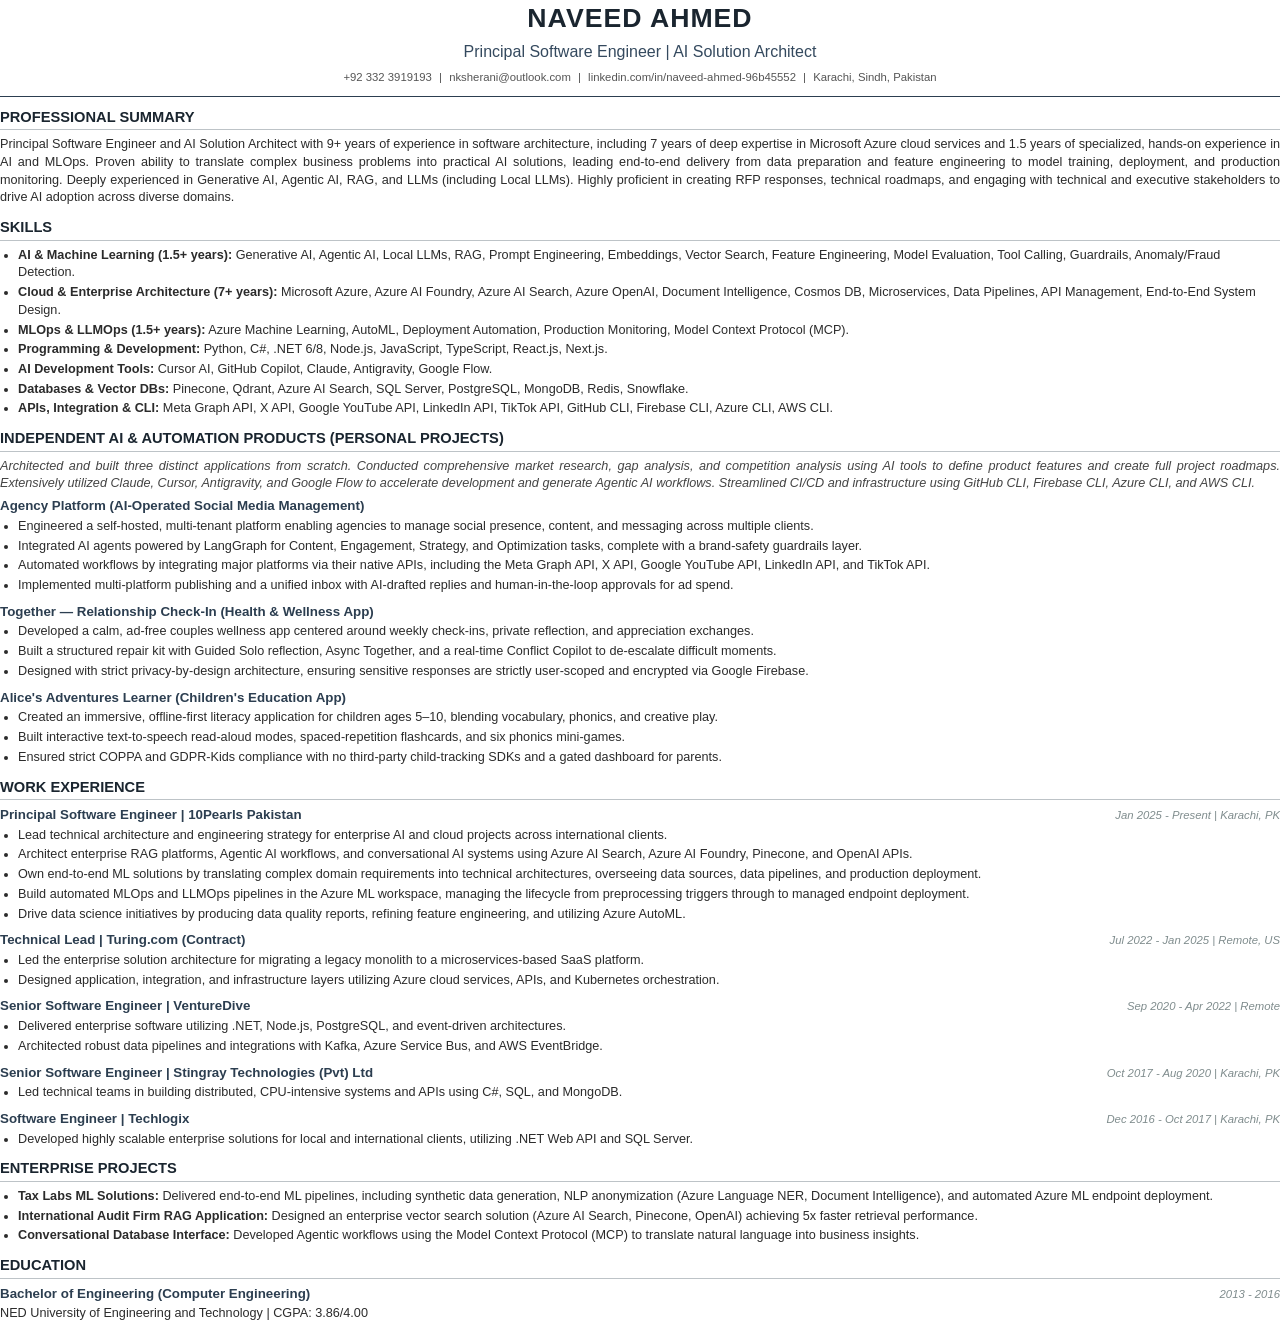
==== raw_files/Naveed_Ahmed_AI_Solution_Architect_CV_B.html @ ad5227f2 "cv created" ====
<!DOCTYPE html>
<html lang="en">
<head>
<meta charset="UTF-8">
<style>
    @page {
        size: A4;
        margin: 12mm 15mm;
        background-color: #ffffff;
    }
    * {
        box-sizing: border-box;
    }
    body {
        font-family: 'Segoe UI', Roboto, Helvetica, Arial, sans-serif;
        margin: 0;
        padding: 0;
        color: #2b2b2b;
        font-size: 9.5pt;
        line-height: 1.4;
    }
    .header {
        text-align: center;
        margin-bottom: 10px;
        padding-bottom: 10px;
        border-bottom: 1.5px solid #2c3e50;
    }
    .header h1 {
        margin: 0 0 4px 0;
        font-size: 20pt;
        color: #1a252f;
        text-transform: uppercase;
        letter-spacing: 1px;
    }
    .header h2 {
        margin: 0 0 6px 0;
        font-size: 12pt;
        color: #34495e;
        font-weight: 500;
    }
    .contact-info {
        font-size: 8.5pt;
        color: #555555;
    }
    .contact-info span {
        margin: 0 4px;
    }
    h3.section-title {
        font-size: 11pt;
        color: #1a252f;
        text-transform: uppercase;
        border-bottom: 1px solid #bdc3c7;
        padding-bottom: 2px;
        margin-top: 10px;
        margin-bottom: 6px;
        page-break-after: avoid;
    }
    .summary {
        text-align: justify;
        margin-bottom: 10px;
    }
    .skills-list {
        margin: 0;
        padding-left: 18px;
        margin-bottom: 10px;
    }
    .skills-list li {
        margin-bottom: 2px;
    }
    .job, .project {
        margin-bottom: 8px;
        page-break-inside: avoid;
    }
    .job-header {
        width: 100%;
        display: table;
        margin-bottom: 2px;
    }
    .job-title-company {
        display: table-cell;
        font-weight: 600;
        font-size: 10pt;
        color: #2c3e50;
    }
    .job-date-location {
        display: table-cell;
        text-align: right;
        font-style: italic;
        font-size: 8.5pt;
        color: #7f8c8d;
    }
    .job ul, .project ul {
        margin-top: 2px;
        margin-bottom: 0;
        padding-left: 18px;
    }
    .job ul li, .project ul li {
        margin-bottom: 2px;
        text-align: justify;
    }
    .project-title {
        font-weight: 600;
        color: #2c3e50;
        font-size: 10pt;
    }
    .project-intro {
        font-style: italic;
        margin-bottom: 4px;
        color: #444;
        text-align: justify;
    }
</style>
</head>
<body>

<div class="header">
    <h1>Naveed Ahmed</h1>
    <h2>Principal Software Engineer | AI Solution Architect</h2>
    <div class="contact-info">
        <span>+92 332 3919193</span> |
        <span>nksherani@outlook.com</span> |
        <span>linkedin.com/in/naveed-ahmed-96b45552</span> |
        <span>Karachi, Sindh, Pakistan</span>
    </div>
</div>

<h3 class="section-title">Professional Summary</h3>
<div class="summary">
    Principal Software Engineer and AI Solution Architect with 9+ years of experience in software architecture, including 7 years of deep expertise in Microsoft Azure cloud services and 1.5 years of specialized, hands-on experience in AI and MLOps. Proven ability to translate complex business problems into practical AI solutions, leading end-to-end delivery from data preparation and feature engineering to model training, deployment, and production monitoring. Deeply experienced in Generative AI, Agentic AI, RAG, and LLMs (including Local LLMs). Highly proficient in creating RFP responses, technical roadmaps, and engaging with technical and executive stakeholders to drive AI adoption across diverse domains.
</div>

<h3 class="section-title">Skills</h3>
<ul class="skills-list">
    <li><strong>AI & Machine Learning (1.5+ years):</strong> Generative AI, Agentic AI, Local LLMs, RAG, Prompt Engineering, Embeddings, Vector Search, Feature Engineering, Model Evaluation, Tool Calling, Guardrails, Anomaly/Fraud Detection.</li>
    <li><strong>Cloud & Enterprise Architecture (7+ years):</strong> Microsoft Azure, Azure AI Foundry, Azure AI Search, Azure OpenAI, Document Intelligence, Cosmos DB, Microservices, Data Pipelines, API Management, End-to-End System Design.</li>
    <li><strong>MLOps & LLMOps (1.5+ years):</strong> Azure Machine Learning, AutoML, Deployment Automation, Production Monitoring, Model Context Protocol (MCP).</li>
    <li><strong>Programming & Development:</strong> Python, C#, .NET 6/8, Node.js, JavaScript, TypeScript, React.js, Next.js.</li>
    <li><strong>AI Development Tools:</strong> Cursor AI, GitHub Copilot, Claude, Antigravity, Google Flow.</li>
    <li><strong>Databases & Vector DBs:</strong> Pinecone, Qdrant, Azure AI Search, SQL Server, PostgreSQL, MongoDB, Redis, Snowflake.</li>
    <li><strong>APIs, Integration & CLI:</strong> Meta Graph API, X API, Google YouTube API, LinkedIn API, TikTok API, GitHub CLI, Firebase CLI, Azure CLI, AWS CLI.</li>
</ul>

<h3 class="section-title">Independent AI & Automation Products (Personal Projects)</h3>
<div class="project-intro">
    Architected and built three distinct applications from scratch. Conducted comprehensive market research, gap analysis, and competition analysis using AI tools to define product features and create full project roadmaps. Extensively utilized Claude, Cursor, Antigravity, and Google Flow to accelerate development and generate Agentic AI workflows. Streamlined CI/CD and infrastructure using GitHub CLI, Firebase CLI, Azure CLI, and AWS CLI.
</div>
<div class="project">
    <div class="project-title">Agency Platform (AI-Operated Social Media Management)</div>
    <ul>
        <li>Engineered a self-hosted, multi-tenant platform enabling agencies to manage social presence, content, and messaging across multiple clients.</li>
        <li>Integrated AI agents powered by LangGraph for Content, Engagement, Strategy, and Optimization tasks, complete with a brand-safety guardrails layer.</li>
        <li>Automated workflows by integrating major platforms via their native APIs, including the Meta Graph API, X API, Google YouTube API, LinkedIn API, and TikTok API.</li>
        <li>Implemented multi-platform publishing and a unified inbox with AI-drafted replies and human-in-the-loop approvals for ad spend.</li>
    </ul>
</div>
<div class="project">
    <div class="project-title">Together — Relationship Check-In (Health & Wellness App)</div>
    <ul>
        <li>Developed a calm, ad-free couples wellness app centered around weekly check-ins, private reflection, and appreciation exchanges.</li>
        <li>Built a structured repair kit with Guided Solo reflection, Async Together, and a real-time Conflict Copilot to de-escalate difficult moments.</li>
        <li>Designed with strict privacy-by-design architecture, ensuring sensitive responses are strictly user-scoped and encrypted via Google Firebase.</li>
    </ul>
</div>
<div class="project">
    <div class="project-title">Alice's Adventures Learner (Children's Education App)</div>
    <ul>
        <li>Created an immersive, offline-first literacy application for children ages 5–10, blending vocabulary, phonics, and creative play.</li>
        <li>Built interactive text-to-speech read-aloud modes, spaced-repetition flashcards, and six phonics mini-games.</li>
        <li>Ensured strict COPPA and GDPR-Kids compliance with no third-party child-tracking SDKs and a gated dashboard for parents.</li>
    </ul>
</div>

<h3 class="section-title">Work Experience</h3>
<div class="job">
    <div class="job-header">
        <div class="job-title-company">Principal Software Engineer | 10Pearls Pakistan</div>
        <div class="job-date-location">Jan 2025 - Present | Karachi, PK</div>
    </div>
    <ul>
        <li>Lead technical architecture and engineering strategy for enterprise AI and cloud projects across international clients.</li>
        <li>Architect enterprise RAG platforms, Agentic AI workflows, and conversational AI systems using Azure AI Search, Azure AI Foundry, Pinecone, and OpenAI APIs.</li>
        <li>Own end-to-end ML solutions by translating complex domain requirements into technical architectures, overseeing data sources, data pipelines, and production deployment.</li>
        <li>Build automated MLOps and LLMOps pipelines in the Azure ML workspace, managing the lifecycle from preprocessing triggers through to managed endpoint deployment.</li>
        <li>Drive data science initiatives by producing data quality reports, refining feature engineering, and utilizing Azure AutoML.</li>
    </ul>
</div>

<div class="job">
    <div class="job-header">
        <div class="job-title-company">Technical Lead | Turing.com (Contract)</div>
        <div class="job-date-location">Jul 2022 - Jan 2025 | Remote, US</div>
    </div>
    <ul>
        <li>Led the enterprise solution architecture for migrating a legacy monolith to a microservices-based SaaS platform.</li>
        <li>Designed application, integration, and infrastructure layers utilizing Azure cloud services, APIs, and Kubernetes orchestration.</li>
    </ul>
</div>

<div class="job">
    <div class="job-header">
        <div class="job-title-company">Senior Software Engineer | VentureDive</div>
        <div class="job-date-location">Sep 2020 - Apr 2022 | Remote</div>
    </div>
    <ul>
        <li>Delivered enterprise software utilizing .NET, Node.js, PostgreSQL, and event-driven architectures.</li>
        <li>Architected robust data pipelines and integrations with Kafka, Azure Service Bus, and AWS EventBridge.</li>
    </ul>
</div>

<div class="job">
    <div class="job-header">
        <div class="job-title-company">Senior Software Engineer | Stingray Technologies (Pvt) Ltd</div>
        <div class="job-date-location">Oct 2017 - Aug 2020 | Karachi, PK</div>
    </div>
    <ul>
        <li>Led technical teams in building distributed, CPU-intensive systems and APIs using C#, SQL, and MongoDB.</li>
    </ul>
</div>

<div class="job">
    <div class="job-header">
        <div class="job-title-company">Software Engineer | Techlogix</div>
        <div class="job-date-location">Dec 2016 - Oct 2017 | Karachi, PK</div>
    </div>
    <ul>
        <li>Developed highly scalable enterprise solutions for local and international clients, utilizing .NET Web API and SQL Server.</li>
    </ul>
</div>

<h3 class="section-title">Enterprise Projects</h3>
<div class="project">
    <ul>
        <li><strong>Tax Labs ML Solutions:</strong> Delivered end-to-end ML pipelines, including synthetic data generation, NLP anonymization (Azure Language NER, Document Intelligence), and automated Azure ML endpoint deployment.</li>
        <li><strong>International Audit Firm RAG Application:</strong> Designed an enterprise vector search solution (Azure AI Search, Pinecone, OpenAI) achieving 5x faster retrieval performance.</li>
        <li><strong>Conversational Database Interface:</strong> Developed Agentic workflows using the Model Context Protocol (MCP) to translate natural language into business insights.</li>
    </ul>
</div>

<h3 class="section-title">Education</h3>
<div class="job">
    <div class="job-header">
        <div class="job-title-company">Bachelor of Engineering (Computer Engineering)</div>
        <div class="job-date-location">2013 - 2016</div>
    </div>
    <div>NED University of Engineering and Technology | CGPA: 3.86/4.00</div>
</div>

</body>
</html>
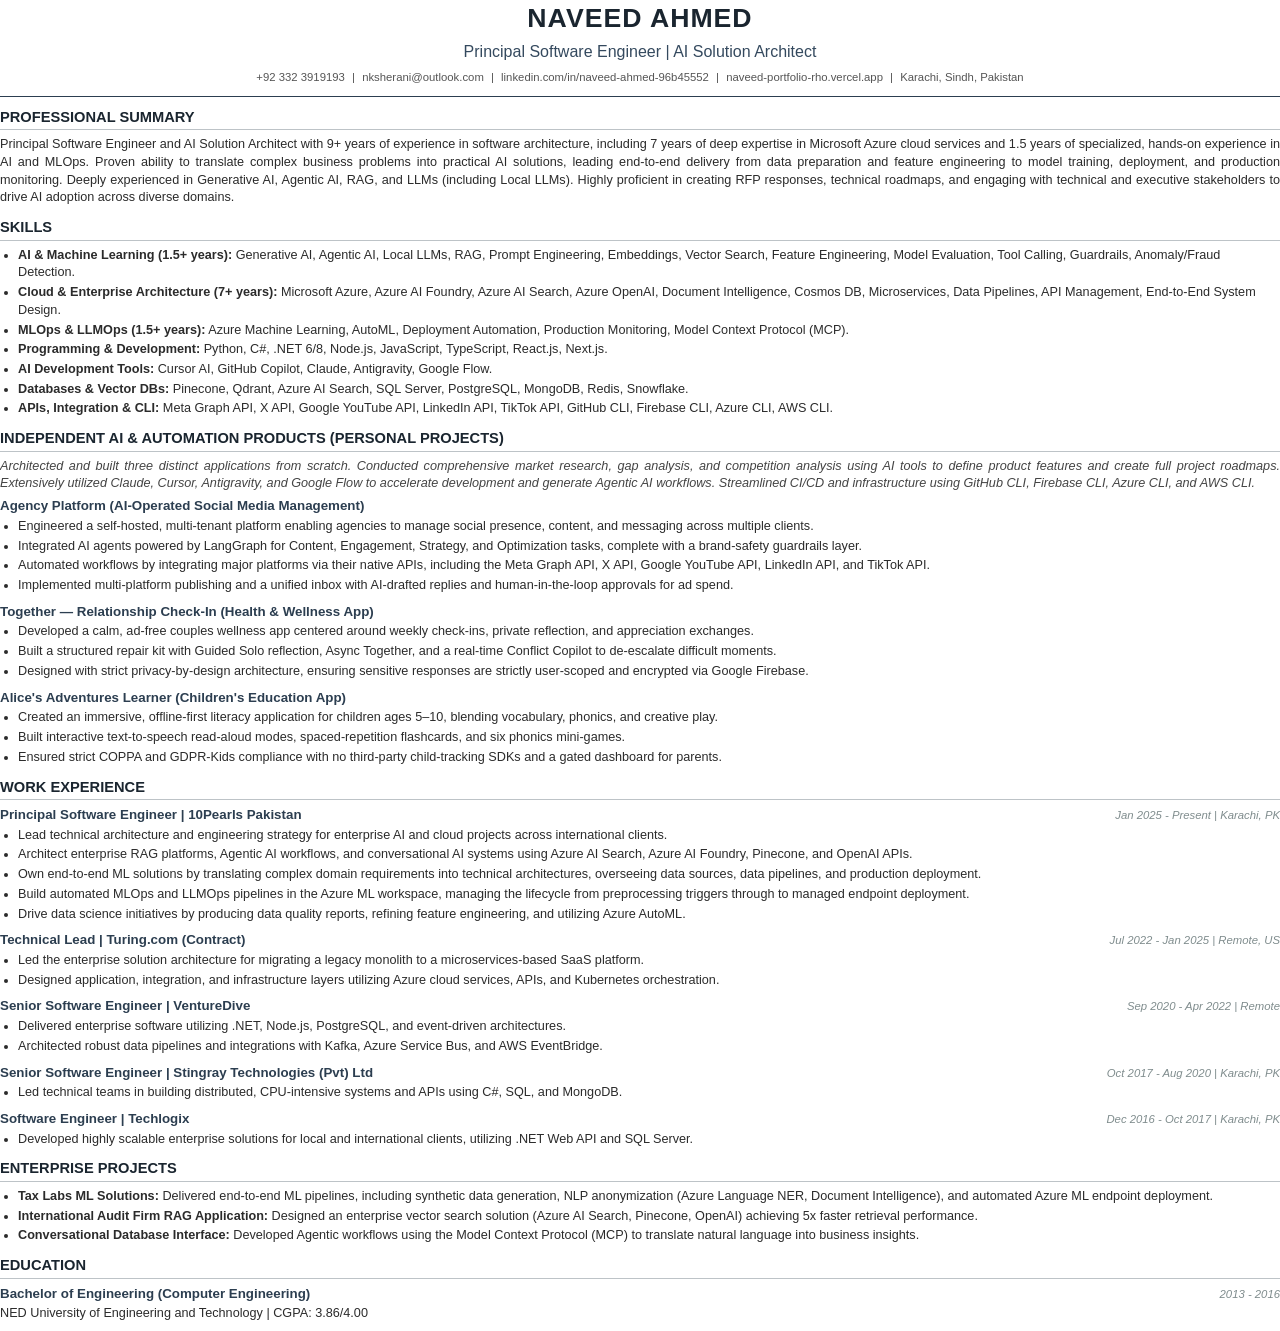
==== commit a79861db: "cv created" ====
--- a/raw_files/Naveed_Ahmed_AI_Solution_Architect_CV_B.html
+++ b/raw_files/Naveed_Ahmed_AI_Solution_Architect_CV_B.html
@@ -121,6 +121,7 @@
         <span>+92 332 3919193</span> |
         <span>nksherani@outlook.com</span> |
         <span>linkedin.com/in/naveed-ahmed-96b45552</span> |
+        <span>naveed-portfolio-rho.vercel.app</span> |
         <span>Karachi, Sindh, Pakistan</span>
     </div>
 </div>
